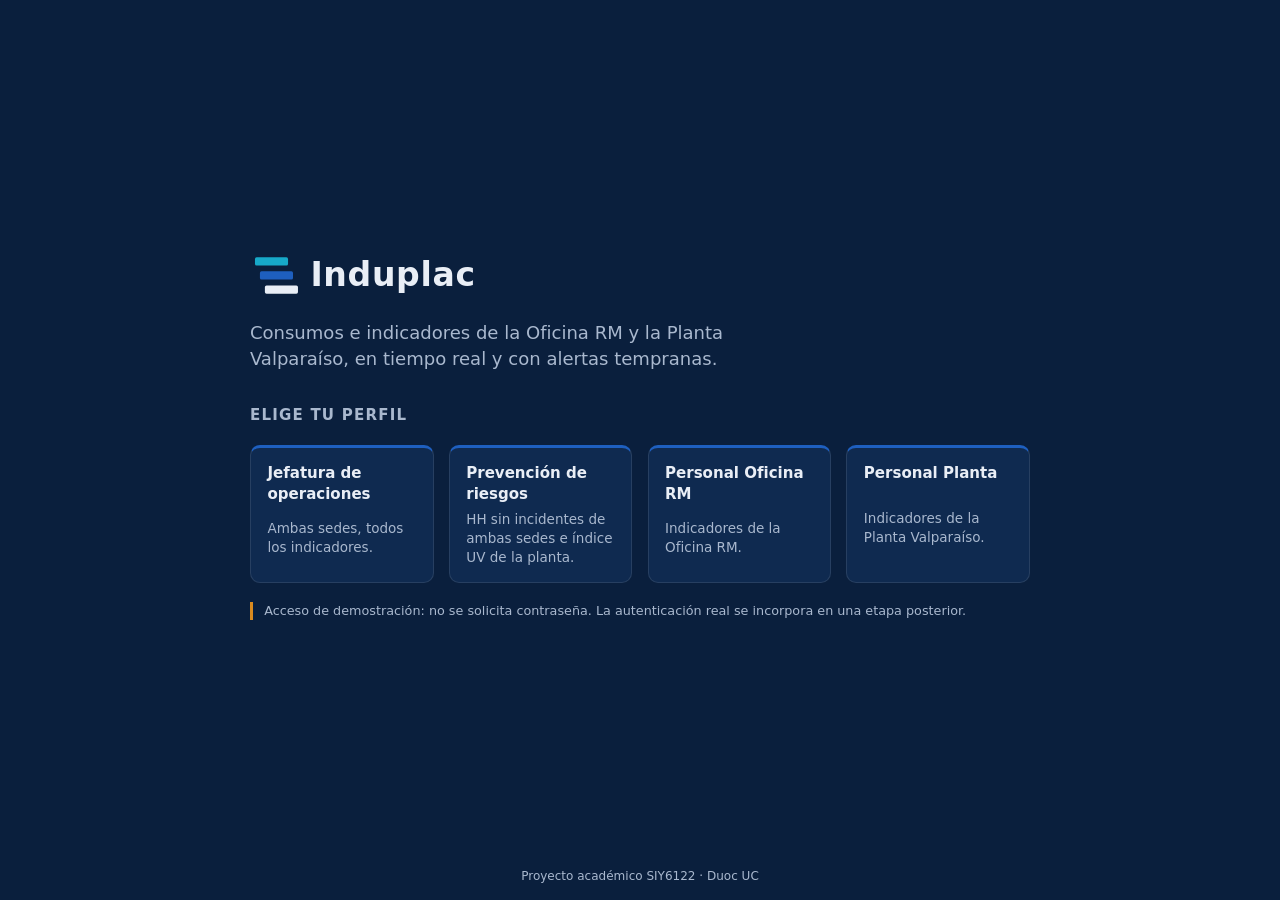
==== frontend/index.html @ 5f08df9f "Frontend del dashboard Induplac (Nota 2) Dashboard HTML/JS + Chart.js con datos simulados (DATA_SOUR" ====
<!doctype html>
<html lang="es-CL">
<head>
  <meta charset="utf-8">
  <meta name="viewport" content="width=device-width, initial-scale=1">
  <title>Induplac · Ingreso</title>
  <link rel="stylesheet" href="css/styles.css">
</head>
<body class="pagina-entrada">
  <main class="entrada">
    <div class="marca marca-grande">
      <svg class="logo" viewBox="0 0 32 32" aria-hidden="true">
        <rect x="3" y="5" width="20" height="5" rx="1" fill="#17A9C9"/>
        <rect x="6" y="13.5" width="20" height="5" rx="1" fill="#1E5FBF"/>
        <rect x="9" y="22" width="20" height="5" rx="1" fill="#E9EEF6"/>
      </svg>
      <h1>Induplac</h1>
    </div>
    <p class="entrada-frase">Consumos e indicadores de la Oficina RM y la Planta Valparaíso, en tiempo real y con alertas tempranas.</p>

    <h2 class="entrada-subtitulo">Elige tu perfil</h2>
    <div id="perfiles" class="perfiles"></div>

    <p class="aviso">Acceso de demostración: no se solicita contraseña. La autenticación real se incorpora en una etapa posterior.</p>
  </main>
  <footer class="pie-entrada">Proyecto académico SIY6122 · Duoc UC</footer>
  <script>
    // Abierto como archivo (file://) los módulos ES no cargan: avisar en vez de mostrar una página vacía.
    if (location.protocol === 'file:') document.body.innerHTML = '<p class="aviso-file">Abre esta página con un servidor: en la carpeta <code>frontend</code> ejecuta <code>python -m http.server 8000</code> y entra a <code>http://localhost:8000</code>.</p>';
  </script>
  <script type="module" src="js/inicio.js"></script>
</body>
</html>
---- frontend/css/styles.css ----
/* Induplac · estilos del frontend. Sobrio, industrial y legible en proyector. */

:root {
  --navy: #0A1F3D;
  --navy-oscuro: #071730;
  --navy-2: #0F2A50;
  --azul: #1E5FBF;
  --cian: #17A9C9;
  --verde: #2E9E5B;
  --ambar: #D98A1F;
  --rojo: #C0392B;
  --gris: #8A94A6;
  --texto: #E9EEF6;
  --texto-2: #A9B8CE;
  --borde: rgba(255, 255, 255, .10);
  --radio: 10px;
  color-scheme: dark;
}

* { box-sizing: border-box; }
html { font-size: clamp(15px, .55vw + 8px, 18px); }
body {
  margin: 0;
  min-height: 100vh;
  font-family: system-ui, -apple-system, "Segoe UI", Roboto, sans-serif;
  background: var(--navy);
  color: var(--texto);
  line-height: 1.4;
}
h1, h2, h3, p { margin: 0; }
button, select { font: inherit; color: inherit; }
button { cursor: pointer; }
:focus-visible { outline: 2px solid var(--cian); outline-offset: 2px; }
.num, time, .contador { font-variant-numeric: tabular-nums; }
.sr { position: absolute; width: 1px; height: 1px; overflow: hidden; clip: rect(0 0 0 0); }

/* ---------- Estados: color + ícono + texto ---------- */
[data-estado="normal"] { --c: var(--verde); --c-texto: #fff; }
[data-estado="advertencia"] { --c: var(--ambar); --c-texto: #1B1206; }
[data-estado="critico"] { --c: var(--rojo); --c-texto: #fff; }
[data-estado="sin_datos"] { --c: var(--gris); --c-texto: var(--navy); }

.estado {
  display: inline-flex;
  align-items: center;
  gap: .35em;
  padding: .18em .65em;
  border-radius: 999px;
  font-size: .82rem;
  font-weight: 650;
  background: var(--c);
  color: var(--c-texto);
  white-space: nowrap;
}
.icono { width: 1.05em; height: 1.05em; flex: none; }

/* ---------- Marca ---------- */
.marca { display: flex; align-items: center; gap: .5rem; font-weight: 800; font-size: 1.3rem; letter-spacing: .02em; }
.logo { width: 1.6em; height: 1.6em; }

/* ---------- Header ---------- */
.barra {
  display: flex;
  align-items: center;
  flex-wrap: wrap;
  gap: .5rem 1.25rem;
  padding: .6rem 1.25rem;
  background: var(--navy-oscuro);
  border-bottom: 1px solid var(--borde);
}
.perfil-activo { color: var(--texto-2); margin-left: auto; }
.perfil-activo strong { color: var(--texto); }
.conexion { display: flex; align-items: center; gap: .45rem; color: var(--texto-2); font-size: .9rem; }
.conexion .punto { width: .65rem; height: .65rem; border-radius: 50%; background: var(--gris); transition: background-color .4s; }
.conexion[data-conexion="simulado"] .punto { background: var(--cian); }
.conexion[data-conexion="conectado"] .punto { background: var(--verde); }
.conexion[data-conexion="reconectando"] .punto { background: var(--ambar); }
.conexion[data-conexion="error"] .punto { background: var(--rojo); }
.btn-salir {
  background: transparent;
  border: 1px solid var(--borde);
  border-radius: 6px;
  padding: .35rem .9rem;
}
.btn-salir:hover { border-color: var(--cian); }

/* ---------- Layout del tablero ---------- */
.tablero {
  display: grid;
  gap: 1rem;
  padding: 1rem 1.25rem;
  grid-template-columns: minmax(0, 1fr) minmax(280px, 22rem);
  grid-template-areas: "sedes alertas" "historico alertas";
  align-items: start;
}
.sedes { grid-area: sedes; display: grid; gap: 1rem; grid-template-columns: minmax(0, 1fr) minmax(0, 1.6fr); }
.sedes[data-columnas="1"] { grid-template-columns: minmax(0, 1fr); }
.sede-titulo {
  font-size: .85rem;
  font-weight: 700;
  text-transform: uppercase;
  letter-spacing: .08em;
  color: var(--texto-2);
  margin-bottom: .5rem;
  padding-bottom: .35rem;
  border-bottom: 2px solid var(--azul);
}
.tarjetas { display: grid; gap: .75rem; grid-template-columns: repeat(auto-fill, minmax(10.5rem, 1fr)); }

.panel { background: var(--navy-2); border: 1px solid var(--borde); border-radius: var(--radio); padding: 1rem; }
.panel h2 { font-size: 1rem; font-weight: 700; }

/* ---------- Tarjetas ---------- */
.tarjeta {
  display: grid;
  gap: .25rem;
  padding: .75rem .9rem;
  background: var(--navy-2);
  border: 1px solid var(--borde);
  border-left: 5px solid var(--c, var(--borde));
  border-radius: var(--radio);
  transition: border-color .5s ease, background-color .5s ease;
}
.tarjeta[data-estado="critico"] { background: color-mix(in srgb, var(--rojo) 18%, var(--navy-2)); }
.tarjeta[data-estado="advertencia"] { background: color-mix(in srgb, var(--ambar) 15%, var(--navy-2)); }
.tarjeta[data-estado="sin_datos"] .tarjeta-valor { opacity: .5; }
.tarjeta-nombre { font-size: 1rem; font-weight: 650; }
.tarjeta-detalle, .tarjeta-pie { font-size: .76rem; color: var(--texto-2); }
.tarjeta-valor { margin: .1rem 0; }
.tarjeta-valor .num { font-size: 1.9rem; font-weight: 700; letter-spacing: -.01em; transition: opacity .5s; }
.tarjeta-valor .unidad { color: var(--texto-2); }
.tarjeta-estado { display: flex; flex-wrap: wrap; align-items: center; gap: .4rem; min-height: 1.6rem; }

/* ---------- Alertas ---------- */
.alertas { grid-area: alertas; display: flex; flex-direction: column; gap: .75rem; align-self: stretch; min-height: 0; }
.alertas h2 { display: flex; align-items: center; gap: .5rem; }
.contador { background: var(--azul); border-radius: 999px; padding: 0 .55em; font-size: .85rem; }
.lista-alertas { list-style: none; margin: 0; padding: 0; display: grid; align-content: start; gap: .6rem; flex: 1 1 0; min-height: 8rem; overflow-y: auto; }
.alerta {
  display: grid;
  gap: .25rem;
  padding: .6rem .75rem;
  border-left: 4px solid var(--c);
  border-radius: 6px;
  background: rgba(255, 255, 255, .04);
}
.alerta-cabecera { display: flex; justify-content: space-between; align-items: center; }
.alerta time { color: var(--texto-2); font-size: .85rem; }
.alerta p { font-size: .85rem; color: var(--texto-2); }
.vacio { color: var(--texto-2); padding: 1rem 0; text-align: center; }

/* ---------- Histórico ---------- */
.historico { grid-area: historico; }
.historico-cabecera { display: flex; flex-wrap: wrap; align-items: center; gap: .5rem 1rem; margin-bottom: .75rem; }
.historico-cabecera h2 { margin-right: auto; }
.historico-cabecera label { display: flex; align-items: center; gap: .4rem; color: var(--texto-2); font-size: .9rem; }
select { background: var(--navy); border: 1px solid var(--borde); border-radius: 6px; padding: .3rem .5rem; }
.lienzo { position: relative; height: clamp(180px, 28vh, 440px); }

/* ---------- Leyenda ---------- */
.leyenda { display: flex; flex-wrap: wrap; align-items: center; gap: .6rem; padding: 0 1.25rem 1rem; color: var(--texto-2); font-size: .9rem; }

/* ---------- Panel de demo (discreto) ---------- */
.btn-demo {
  position: fixed;
  right: 12px;
  bottom: 12px;
  padding: .3rem .8rem;
  border: 1px solid var(--borde);
  border-radius: 6px;
  background: var(--navy-oscuro);
  font-size: .8rem;
  opacity: .45;
  transition: opacity .2s;
}
.btn-demo:hover, .btn-demo:focus-visible, .btn-demo[aria-expanded="true"] { opacity: 1; }
.panel-demo {
  position: fixed;
  right: 12px;
  bottom: 52px;
  width: min(320px, calc(100vw - 24px));
  display: grid;
  gap: .5rem;
  padding: 1rem;
  background: var(--navy-oscuro);
  border: 1px solid var(--cian);
  border-radius: var(--radio);
  box-shadow: 0 10px 30px rgba(0, 0, 0, .45);
  z-index: 10;
}
.panel-demo[hidden] { display: none; }
.panel-demo h2 { font-size: .95rem; }
.panel-demo button { text-align: left; padding: .45rem .7rem; background: var(--navy-2); border: 1px solid var(--borde); border-radius: 6px; }
.panel-demo button:hover { border-color: var(--cian); }
.demo-cabecera { display: flex; justify-content: space-between; align-items: center; }
.panel-demo .btn-cerrar { padding: 0 .5rem; font-size: 1.2rem; line-height: 1.4; }
.demo-sede { display: flex; align-items: center; gap: .5rem; font-size: .9rem; color: var(--texto-2); margin-top: .25rem; }
.demo-sede select { flex: 1; min-width: 0; }
.demo-fila { display: grid; grid-template-columns: 1fr 1fr; gap: .5rem; }
.demo-resumen { font-size: .8rem; color: var(--texto-2); }

/* ---------- Pantalla de entrada ---------- */
.pagina-entrada { display: flex; flex-direction: column; }
.entrada { flex: 1; width: 100%; max-width: 54rem; margin: 0 auto; padding: 3rem 16px 2rem; display: grid; gap: 1.25rem; align-content: center; }
.marca-grande { font-size: 2.2rem; }
.marca-grande h1 { font-size: inherit; }
.entrada-frase { font-size: 1.2rem; color: var(--texto-2); max-width: 38rem; }
.entrada-subtitulo { font-size: 1rem; margin-top: 1rem; text-transform: uppercase; letter-spacing: .08em; color: var(--texto-2); }
.perfiles { display: grid; gap: 1rem; grid-template-columns: repeat(auto-fit, minmax(11rem, 1fr)); }
.perfil-btn {
  display: grid;
  gap: .35rem;
  text-align: left;
  padding: 1rem 1.1rem;
  background: var(--navy-2);
  border: 1px solid var(--borde);
  border-top: 3px solid var(--azul);
  border-radius: var(--radio);
  transition: border-color .2s, background-color .2s;
}
.perfil-btn:hover, .perfil-btn:focus-visible { border-color: var(--cian); background: #13325e; }
.perfil-btn span { color: var(--texto-2); font-size: .9rem; }
.aviso { font-size: .85rem; color: var(--texto-2); border-left: 3px solid var(--ambar); padding-left: .75rem; }
.pie-entrada { text-align: center; color: var(--texto-2); font-size: .8rem; padding: 1rem 16px; }

.aviso-file { max-width: 40rem; margin: 4rem auto; padding: 1rem 16px; border-left: 3px solid var(--ambar); }

/* ---------- Responsivo ---------- */
@media (max-width: 1100px) {
  .tablero { grid-template-columns: minmax(0, 1fr); grid-template-areas: "sedes" "alertas" "historico"; }
  .lista-alertas { flex: none; max-height: 40vh; min-height: 0; }
}
@media (max-width: 720px) {
  .barra, .tablero { padding-left: 16px; padding-right: 16px; }
  .leyenda { padding: 0 16px 4rem; }
  .sedes { grid-template-columns: minmax(0, 1fr); }
  .perfil-activo { margin-left: 0; flex-basis: 100%; order: 3; }
  .tarjetas { grid-template-columns: repeat(auto-fill, minmax(9.5rem, 1fr)); }
  .tarjeta-valor .num { font-size: 1.6rem; }
}
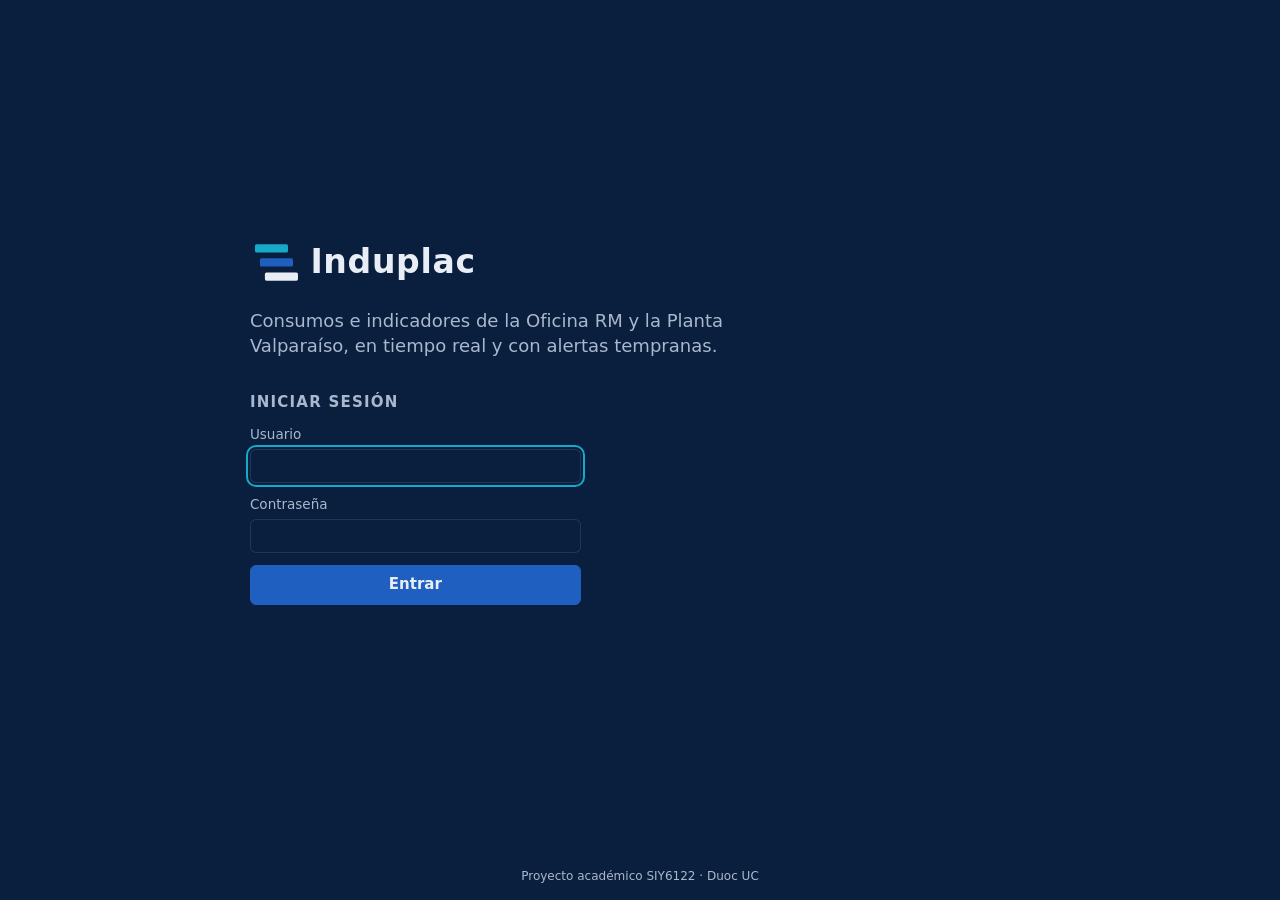
==== commit 43c4cf4c: "Versión profesional: login con roles, consola de operación, incidentes y reloj único - Login real: t" ====
--- a/frontend/index.html
+++ b/frontend/index.html
@@ -4,6 +4,7 @@
   <meta charset="utf-8">
   <meta name="viewport" content="width=device-width, initial-scale=1">
   <title>Induplac · Ingreso</title>
+  <link rel="icon" href="favicon.svg" type="image/svg+xml">
   <link rel="stylesheet" href="css/styles.css">
 </head>
 <body class="pagina-entrada">
@@ -18,10 +19,13 @@
     </div>
     <p class="entrada-frase">Consumos e indicadores de la Oficina RM y la Planta Valparaíso, en tiempo real y con alertas tempranas.</p>
 
-    <h2 class="entrada-subtitulo">Elige tu perfil</h2>
-    <div id="perfiles" class="perfiles"></div>
-
-    <p class="aviso">Acceso de demostración: no se solicita contraseña. La autenticación real se incorpora en una etapa posterior.</p>
+    <form id="login" class="login" novalidate>
+      <h2 class="entrada-subtitulo">Iniciar sesión</h2>
+      <label>Usuario <input name="usuario" autocomplete="username" required autofocus></label>
+      <label>Contraseña <input name="clave" type="password" autocomplete="current-password" required></label>
+      <button type="submit" class="btn-principal">Entrar</button>
+      <p id="login-error" class="login-error" role="alert"></p>
+    </form>
   </main>
   <footer class="pie-entrada">Proyecto académico SIY6122 · Duoc UC</footer>
   <script>
--- a/frontend/css/styles.css
+++ b/frontend/css/styles.css
@@ -160,44 +160,98 @@
 /* ---------- Leyenda ---------- */
 .leyenda { display: flex; flex-wrap: wrap; align-items: center; gap: .6rem; padding: 0 1.25rem 1rem; color: var(--texto-2); font-size: .9rem; }
 
-/* ---------- Panel de demo (discreto) ---------- */
-.btn-demo {
+/* ---------- Botón principal y formularios ---------- */
+.btn-principal {
+  padding: .55rem 1.1rem;
+  background: var(--azul);
+  border: 1px solid var(--azul);
+  border-radius: 6px;
+  font-weight: 650;
+}
+.btn-principal:hover { background: #2a6fd3; }
+.btn-principal:disabled { opacity: .6; cursor: wait; }
+input, textarea { font: inherit; color: inherit; background: var(--navy); border: 1px solid var(--borde); border-radius: 6px; padding: .45rem .6rem; }
+textarea { resize: vertical; }
+.login-error { font-size: .85rem; color: #F1A79E; min-height: 1.2em; }
+
+/* ---------- Header: hora simulada ---------- */
+.hora-simulada { font-size: .8rem; color: var(--texto-2); border: 1px solid var(--borde); border-radius: 999px; padding: .15rem .7rem; }
+.hora-simulada strong { color: var(--cian); font-variant-numeric: tabular-nums; }
+
+/* ---------- Incidentes ---------- */
+.incidentes { display: grid; gap: .6rem; padding-top: .75rem; border-top: 1px solid var(--borde); }
+.incidentes[hidden] { display: none; }
+.lista-incidentes { list-style: none; margin: 0; padding: 0; display: grid; gap: .5rem; max-height: 16rem; overflow-y: auto; }
+.incidente { display: grid; gap: .2rem; padding: .55rem .75rem; border-left: 4px solid var(--ambar); border-radius: 6px; background: rgba(255, 255, 255, .04); }
+.incidente-sede, .incidente p { font-size: .82rem; color: var(--texto-2); }
+.incidente time { color: var(--texto-2); font-size: .82rem; }
+
+.dialogo { width: min(32rem, calc(100vw - 32px)); padding: 0; color: var(--texto); background: var(--navy-oscuro); border: 1px solid var(--cian); border-radius: var(--radio); }
+.dialogo::backdrop { background: rgba(3, 10, 22, .7); }
+.formulario-incidente { display: grid; gap: .75rem; padding: 1.25rem; }
+.formulario-incidente h2 { font-size: 1.1rem; }
+.formulario-incidente label { display: grid; gap: .3rem; font-size: .9rem; color: var(--texto-2); }
+.contador-texto { justify-self: end; font-size: .75rem; }
+.aviso-form { font-size: .82rem; color: var(--texto-2); border-left: 3px solid var(--ambar); padding-left: .6rem; }
+.acciones-form { display: flex; justify-content: flex-end; gap: .5rem; }
+
+/* ---------- Consola de operación (admin) ---------- */
+.consola {
   position: fixed;
-  right: 12px;
-  bottom: 12px;
-  padding: .3rem .8rem;
-  border: 1px solid var(--borde);
-  border-radius: 6px;
+  top: 0;
+  right: 0;
+  bottom: 0;
+  width: min(30rem, 100vw);
+  overflow-y: auto;
+  display: grid;
+  align-content: start;
+  gap: .8rem;
+  padding: 1rem 1.1rem 1.5rem;
   background: var(--navy-oscuro);
-  font-size: .8rem;
-  opacity: .45;
-  transition: opacity .2s;
-}
-.btn-demo:hover, .btn-demo:focus-visible, .btn-demo[aria-expanded="true"] { opacity: 1; }
-.panel-demo {
-  position: fixed;
-  right: 12px;
-  bottom: 52px;
-  width: min(320px, calc(100vw - 24px));
-  display: grid;
-  gap: .5rem;
-  padding: 1rem;
-  background: var(--navy-oscuro);
-  border: 1px solid var(--cian);
-  border-radius: var(--radio);
-  box-shadow: 0 10px 30px rgba(0, 0, 0, .45);
-  z-index: 10;
-}
-.panel-demo[hidden] { display: none; }
-.panel-demo h2 { font-size: .95rem; }
-.panel-demo button { text-align: left; padding: .45rem .7rem; background: var(--navy-2); border: 1px solid var(--borde); border-radius: 6px; }
-.panel-demo button:hover { border-color: var(--cian); }
-.demo-cabecera { display: flex; justify-content: space-between; align-items: center; }
-.panel-demo .btn-cerrar { padding: 0 .5rem; font-size: 1.2rem; line-height: 1.4; }
-.demo-sede { display: flex; align-items: center; gap: .5rem; font-size: .9rem; color: var(--texto-2); margin-top: .25rem; }
-.demo-sede select { flex: 1; min-width: 0; }
-.demo-fila { display: grid; grid-template-columns: 1fr 1fr; gap: .5rem; }
-.demo-resumen { font-size: .8rem; color: var(--texto-2); }
+  border-left: 1px solid var(--cian);
+  box-shadow: -10px 0 30px rgba(0, 0, 0, .45);
+  z-index: 20;
+}
+.consola[hidden] { display: none; }
+@media (min-width: 1200px) { body.consola-abierta { padding-right: min(30rem, 100vw); } }
+.consola-cabecera { display: flex; justify-content: space-between; align-items: start; gap: 1rem; }
+.consola-cabecera h2 { font-size: 1.05rem; }
+.consola-reloj { font-size: .85rem; color: var(--cian); font-variant-numeric: tabular-nums; }
+.consola .btn-cerrar { background: transparent; border: 1px solid var(--borde); border-radius: 6px; padding: 0 .6rem; font-size: 1.3rem; line-height: 1.4; }
+.consola h3 { font-size: .85rem; text-transform: uppercase; letter-spacing: .06em; color: var(--texto-2); margin-top: .5rem; }
+.pestanas { display: grid; grid-template-columns: 1fr 1fr; border-bottom: 1px solid var(--borde); }
+.pestanas button { padding: .55rem; background: transparent; border: 0; border-bottom: 3px solid transparent; color: var(--texto-2); font-weight: 600; }
+.pestanas button[aria-selected="true"] { color: var(--texto); border-bottom-color: var(--cian); }
+.consola-controles { display: grid; gap: .7rem; }
+.control { display: grid; gap: .45rem; padding: .75rem .85rem; background: var(--navy-2); border: 1px solid var(--borde); border-radius: var(--radio); }
+.control-cabecera { display: flex; justify-content: space-between; align-items: center; gap: .5rem; }
+.control h4 { margin: 0; font-size: .95rem; }
+.control h4 span { font-weight: 400; color: var(--texto-2); }
+.automatico, .intervenido { font-size: .72rem; font-weight: 650; border-radius: 999px; padding: .1rem .55rem; }
+.automatico { color: var(--texto-2); border: 1px solid var(--borde); }
+.intervenido { color: #1B1206; background: var(--ambar); }
+.consola-actual { font-size: .85rem; color: var(--texto-2); display: flex; align-items: center; gap: .4rem; flex-wrap: wrap; }
+.consola-actual strong { color: var(--texto); font-variant-numeric: tabular-nums; }
+.deslizador { display: flex; align-items: center; gap: .6rem; }
+.deslizador[hidden] { display: none; }
+.deslizador input { flex: 1; accent-color: var(--cian); padding: 0; background: transparent; border: 0; }
+.deslizador output { min-width: 3.5rem; text-align: right; font-weight: 700; font-variant-numeric: tabular-nums; }
+.marcas { position: relative; height: 1rem; margin-right: 4.1rem; font-size: .7rem; color: var(--texto-2); }
+.marcas span { position: absolute; transform: translateX(-50%); white-space: nowrap; }
+.atajos { display: flex; flex-wrap: wrap; gap: .4rem; }
+.atajos button, .interruptor { padding: .3rem .7rem; background: var(--navy); border: 1px solid var(--borde); border-radius: 6px; font-size: .85rem; }
+.atajos button:hover, .interruptor:hover { border-color: var(--cian); }
+.atajos .parada { border-color: var(--rojo); }
+.interruptor { justify-self: start; font-weight: 650; }
+.interruptor[aria-checked="true"] { border-color: var(--cian); color: var(--cian); }
+.interruptor.cortado { border-color: var(--rojo); color: #F1A79E; }
+.ayuda { font-size: .78rem; color: var(--texto-2); }
+.btn-restablecer { padding: .55rem; background: transparent; border: 1px solid var(--ambar); border-radius: 6px; color: var(--ambar); font-weight: 650; }
+.btn-restablecer:hover { background: rgba(217, 138, 31, .12); }
+.consola-estado { font-size: .82rem; color: var(--texto-2); min-height: 1.1em; }
+.consola-registro { list-style: none; margin: 0; padding: 0; display: grid; gap: .3rem; font-size: .8rem; color: var(--texto-2); }
+.consola-registro time { font-variant-numeric: tabular-nums; }
+.consola-registro strong { color: var(--texto); }
 
 /* ---------- Pantalla de entrada ---------- */
 .pagina-entrada { display: flex; flex-direction: column; }
@@ -206,21 +260,8 @@
 .marca-grande h1 { font-size: inherit; }
 .entrada-frase { font-size: 1.2rem; color: var(--texto-2); max-width: 38rem; }
 .entrada-subtitulo { font-size: 1rem; margin-top: 1rem; text-transform: uppercase; letter-spacing: .08em; color: var(--texto-2); }
-.perfiles { display: grid; gap: 1rem; grid-template-columns: repeat(auto-fit, minmax(11rem, 1fr)); }
-.perfil-btn {
-  display: grid;
-  gap: .35rem;
-  text-align: left;
-  padding: 1rem 1.1rem;
-  background: var(--navy-2);
-  border: 1px solid var(--borde);
-  border-top: 3px solid var(--azul);
-  border-radius: var(--radio);
-  transition: border-color .2s, background-color .2s;
-}
-.perfil-btn:hover, .perfil-btn:focus-visible { border-color: var(--cian); background: #13325e; }
-.perfil-btn span { color: var(--texto-2); font-size: .9rem; }
-.aviso { font-size: .85rem; color: var(--texto-2); border-left: 3px solid var(--ambar); padding-left: .75rem; }
+.login { display: grid; gap: .8rem; max-width: 22rem; }
+.login label { display: grid; gap: .3rem; font-size: .9rem; color: var(--texto-2); }
 .pie-entrada { text-align: center; color: var(--texto-2); font-size: .8rem; padding: 1rem 16px; }
 
 .aviso-file { max-width: 40rem; margin: 4rem auto; padding: 1rem 16px; border-left: 3px solid var(--ambar); }
